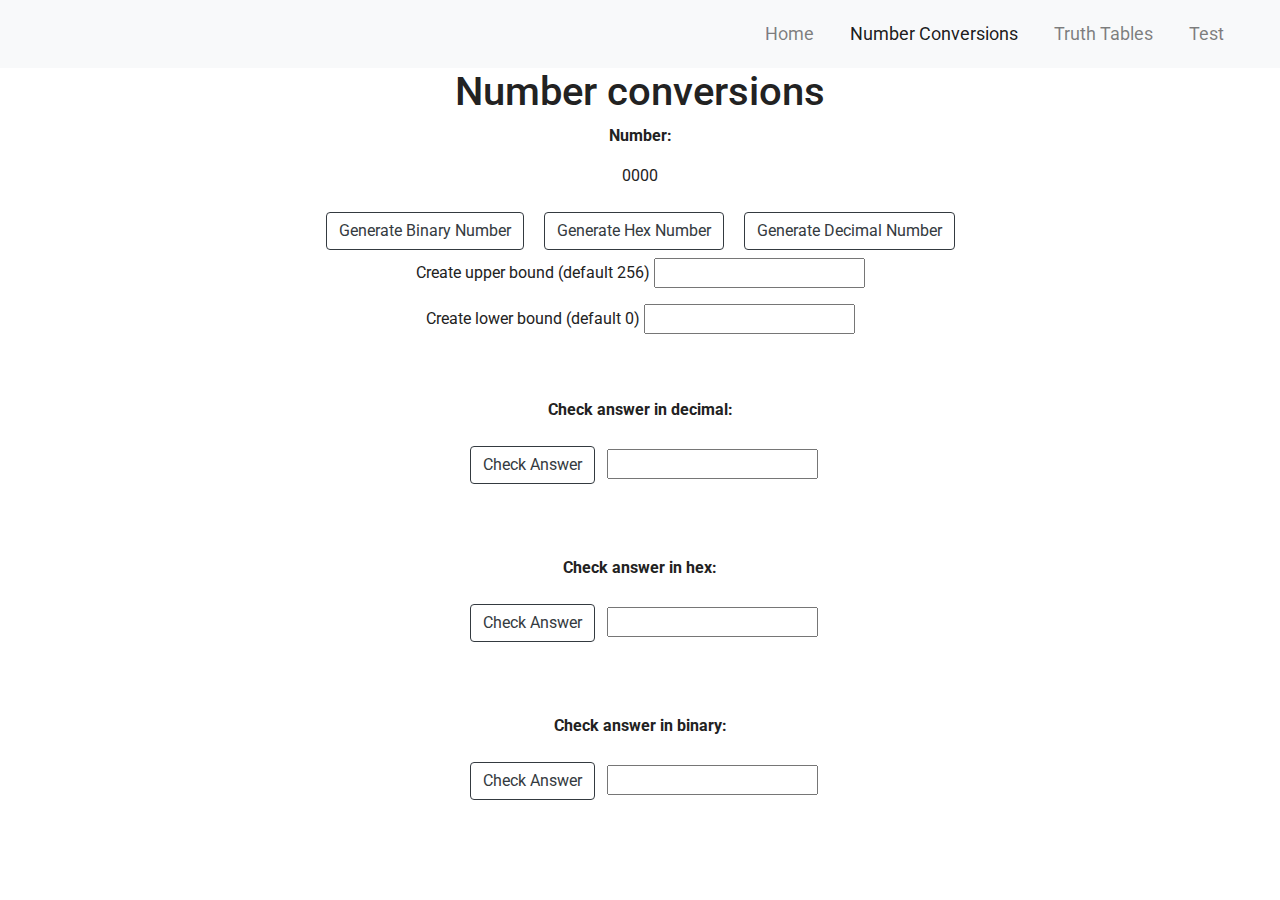
==== numberConversions.html @ 031b624b "added bootstrap" ====
<!DOCTYPE html> 
<html>
	<head>
		<meta charset="utf-8">
		<meta name="viewport" content="width=device-width, initial-scale=1">
		<link rel="icon" href="img/icon.png">
		<title>Number Conversions</title>
		<link rel="stylesheet" href="https://stackpath.bootstrapcdn.com/bootstrap/4.4.1/css/bootstrap.min.css" integrity="sha384-Vkoo8x4CGsO3+Hhxv8T/Q5PaXtkKtu6ug5TOeNV6gBiFeWPGFN9MuhOf23Q9Ifjh" crossorigin="anonymous">
		<script src="https://code.jquery.com/jquery-3.4.1.slim.min.js" integrity="sha384-J6qa4849blE2+poT4WnyKhv5vZF5SrPo0iEjwBvKU7imGFAV0wwj1yYfoRSJoZ+n" crossorigin="anonymous"></script>
		<script src="https://cdn.jsdelivr.net/npm/popper.js@1.16.0/dist/umd/popper.min.js" integrity="sha384-Q6E9RHvbIyZFJoft+2mJbHaEWldlvI9IOYy5n3zV9zzTtmI3UksdQRVvoxMfooAo" crossorigin="anonymous"></script>
		<script src="https://stackpath.bootstrapcdn.com/bootstrap/4.4.1/js/bootstrap.min.js" integrity="sha384-wfSDF2E50Y2D1uUdj0O3uMBJnjuUD4Ih7YwaYd1iqfktj0Uod8GCExl3Og8ifwB6" crossorigin="anonymous"></script>
		<link rel="stylesheet" href="https://use.fontawesome.com/releases/v5.7.2/css/all.css" integrity="sha384-fnmOCqbTlWIlj8LyTjo7mOUStjsKC4pOpQbqyi7RrhN7udi9RwhKkMHpvLbHG9Sr" crossorigin="anonymous">
		
		<link rel="stylesheet" href="style.css">
		<script src="conversionScript.js"></script>
	</head>

	<body>
		<!--Nav-->
		<nav class="navbar navbar-expand-md navbar-light bg-light sticky-top">
			<div class="container-fluid">
				<button class="navbar-toggler" type="button" data-toggle="collapse" data-target="#navbarResponsive">
					<span class="navbar-toggler-icon"></span> 
				</button>
				<div class="collapse navbar-collapse" id="navbarResponsive">
					<ul class="navbar-nav ml-auto">
						<li class="nav-item">
							<a class="nav-link" href="index.html">Home</a>
						</li>
						<li class="nav-item active">
							<a class="nav-link" href="numberConversions.html">Number Conversions</a>
						</li>
						<li class="nav-item">
							<a class="nav-link" href="truthTables.html">Truth Tables</a>
						</li>
						<li class="nav-item">
							<a class="nav-link" href="speedTest.html">Test</a>
						</li>
					</ul>
				</div>
			</div>
		</nav>

		<h1>Number conversions</h1>

		<p style="font-weight: bold">Number:</p>
		<p id="numSlot">0000</p>

		<button type="button" class="btn btn-outline-dark" onclick="generateBinNum()">Generate Binary Number</button>

		<button type="button" class="btn btn-outline-dark" onclick="generateHexNum()">Generate Hex Number</button>

		<button type="button" class="btn btn-outline-dark" onclick="generate10Num()">Generate Decimal Number</button>

		<p>
			Create upper bound (default 256)
			<input id="upperBound">
		</p>
		<p>
			Create lower bound (default 0)
			<input id="lowerBound">
		</p>

		<br><br>

		<p style="font-weight: bold">Check answer in decimal:</p>
		<button type="button" class="btn btn-outline-dark" onclick="checkAnswer10()">Check Answer</button>
		<input type="text" id="conversionInput10">
		<p id="solutionSlot10"></p>

		<br><br>
		<p style="font-weight: bold">Check answer in hex:</p>
		<button type="button" class="btn btn-outline-dark" onclick="checkAnswerHex()">Check Answer</button>
		<input type="text" id="conversionInputHex">
		<p id="solutionSlotHex"></p>

		<br><br>
		<p style="font-weight: bold">Check answer in binary:</p>
		<button type="button" class="btn btn-outline-dark" onclick="checkAnswerBinary()">Check Answer</button>
		<input type="text" id="conversionInputBinary">
		<p id="solutionSlotBinary"></p>
	</body>
</html>
---- style.css ----
@import url('https://fonts.googleapis.com/css?family=Roboto:400,700&display=swap');

html, body{
	scroll-behavior: smooth;
	height: 100%;
	width: 100%;
	font-family: 'Roboto', sans-serif;
	color: #222;
	text-align: center;
}

h1, h2{
	font-family: 'Roboto', sans-serif;
}

img{
	max-width: 100%;
	max-height: 100%;
	margin: auto;
}

button{
	margin: .5em;
}

.container-fluid img:hover{
	transform: scale(.9);
	cursor: pointer;
}

.navbar{
	padding: .8rem;
}

.navbar-nav li{
	padding-right: 20px;
}

.nav-link{
	font-size: 1.1em !important;
}

.carousel-inner img{
	width: 100%;
	height: 100%;
}

.carousel-caption{
	font-family: 'Beckman', sans-serif;
	position: absolute;
	top: 50%;
	transform: translateY(-50%);
}

.carousel-caption h1{
	font-size: 500%;
	text-shadow: 1px 1px 15px #000;
}

.carousel-caption h3{
	font-size: 200%;
	font-weight: 500;
	text-shadow: 1px 1px 10px #000;
	padding-bottom: 1rem;
}

#portfolio-caption.carousel-caption{
	font-family: 'Tomorrow', sans-serif;
	position: absolute;
	top: 50%;
	transform: translateY(55%);
}

.padding{
	padding-bottom: 2rem;
}

/* Media Queries */

@media (max-width: 992px){
	.social a{
		font-size: 3.8em;
		padding: 1.3rem;
	}
}

@media(max-width: 768px){
	.carousel-caption{
		top: 45%;
	}

	.carousel-caption h1{
		font-size: 350%;
	}

	.carousel-caption h3{
		font-size: 140%;
		font-weight: 400;
		padding-bottom: .2rem;
	}

	.carousel-caption .btn{
		font-size: 95%;
		padding: 8px 14px;
	}

	.display-4{
		font-size: 200%;
	}

	.social a{
		font-size: 3em;
		padding: 1.2rem;
	}
}

@media(max-width: 576px){
	.carousel-caption{
		top: 40%;
	}

	.carousel-caption h1{
		font-size: 250%;
	}

	.carousel-caption h3{
		font-size: 110%;
	}

	.carousel-caption .btn{
		font-size: 90%;
		padding: 4px 8px;
	}
	.carousel-indicators{
		display: none;
	}

	.display-4{
		font-size: 160%;
	}

	.social a{
		font-size: 2.5em;
		padding: .7rem;
	}

}
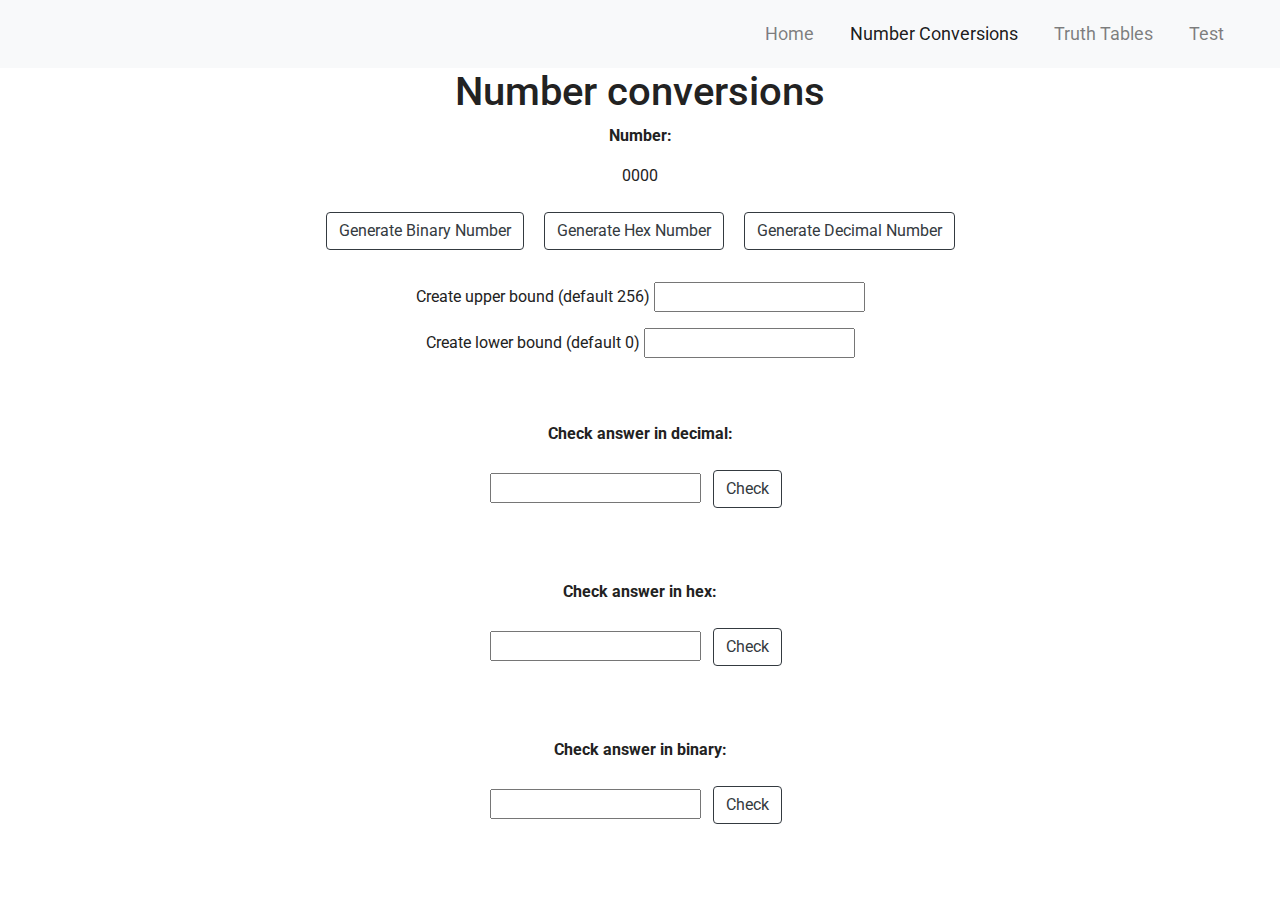
==== commit ef968b2e: "updating look" ====
--- a/numberConversions.html
+++ b/numberConversions.html
@@ -41,43 +41,45 @@
 			</div>
 		</nav>
 
-		<h1>Number conversions</h1>
+		<div class="container-fluid">
+			<h1>Number conversions</h1>
 
-		<p style="font-weight: bold">Number:</p>
-		<p id="numSlot">0000</p>
+			<p style="font-weight: bold">Number:</p>
+			<p id="numSlot">0000</p>
 
-		<button type="button" class="btn btn-outline-dark" onclick="generateBinNum()">Generate Binary Number</button>
+			<button type="button" class="btn btn-outline-dark" onclick="generateBinNum()">Generate Binary Number</button>
 
-		<button type="button" class="btn btn-outline-dark" onclick="generateHexNum()">Generate Hex Number</button>
+			<button type="button" class="btn btn-outline-dark" onclick="generateHexNum()">Generate Hex Number</button>
 
-		<button type="button" class="btn btn-outline-dark" onclick="generate10Num()">Generate Decimal Number</button>
+			<button type="button" class="btn btn-outline-dark" onclick="generate10Num()">Generate Decimal Number</button>
+			<br><br>
+			<p>
+				Create upper bound (default 256)
+				<input id="upperBound">
+			</p>
+			<p>
+				Create lower bound (default 0)
+				<input id="lowerBound">
+			</p>
 
-		<p>
-			Create upper bound (default 256)
-			<input id="upperBound">
-		</p>
-		<p>
-			Create lower bound (default 0)
-			<input id="lowerBound">
-		</p>
+			<br><br>
 
-		<br><br>
+			<p style="font-weight: bold">Check answer in decimal:</p>
+			<input type="text" id="conversionInput10">
+			<button type="button" class="btn btn-outline-dark" onclick="checkAnswer10()">Check</button>
+			<p id="solutionSlot10"></p>
 
-		<p style="font-weight: bold">Check answer in decimal:</p>
-		<button type="button" class="btn btn-outline-dark" onclick="checkAnswer10()">Check Answer</button>
-		<input type="text" id="conversionInput10">
-		<p id="solutionSlot10"></p>
+			<br><br>
+			<p style="font-weight: bold">Check answer in hex:</p>
+			<input type="text" id="conversionInputHex">
+			<button type="button" class="btn btn-outline-dark" onclick="checkAnswerHex()">Check</button>
+			<p id="solutionSlotHex"></p>
 
-		<br><br>
-		<p style="font-weight: bold">Check answer in hex:</p>
-		<button type="button" class="btn btn-outline-dark" onclick="checkAnswerHex()">Check Answer</button>
-		<input type="text" id="conversionInputHex">
-		<p id="solutionSlotHex"></p>
-
-		<br><br>
-		<p style="font-weight: bold">Check answer in binary:</p>
-		<button type="button" class="btn btn-outline-dark" onclick="checkAnswerBinary()">Check Answer</button>
-		<input type="text" id="conversionInputBinary">
-		<p id="solutionSlotBinary"></p>
+			<br><br>
+			<p style="font-weight: bold">Check answer in binary:</p>
+			<input type="text" id="conversionInputBinary">
+			<button type="button" class="btn btn-outline-dark" onclick="checkAnswerBinary()">Check</button>
+			<p id="solutionSlotBinary"></p>
+		</div>
 	</body>
 </html>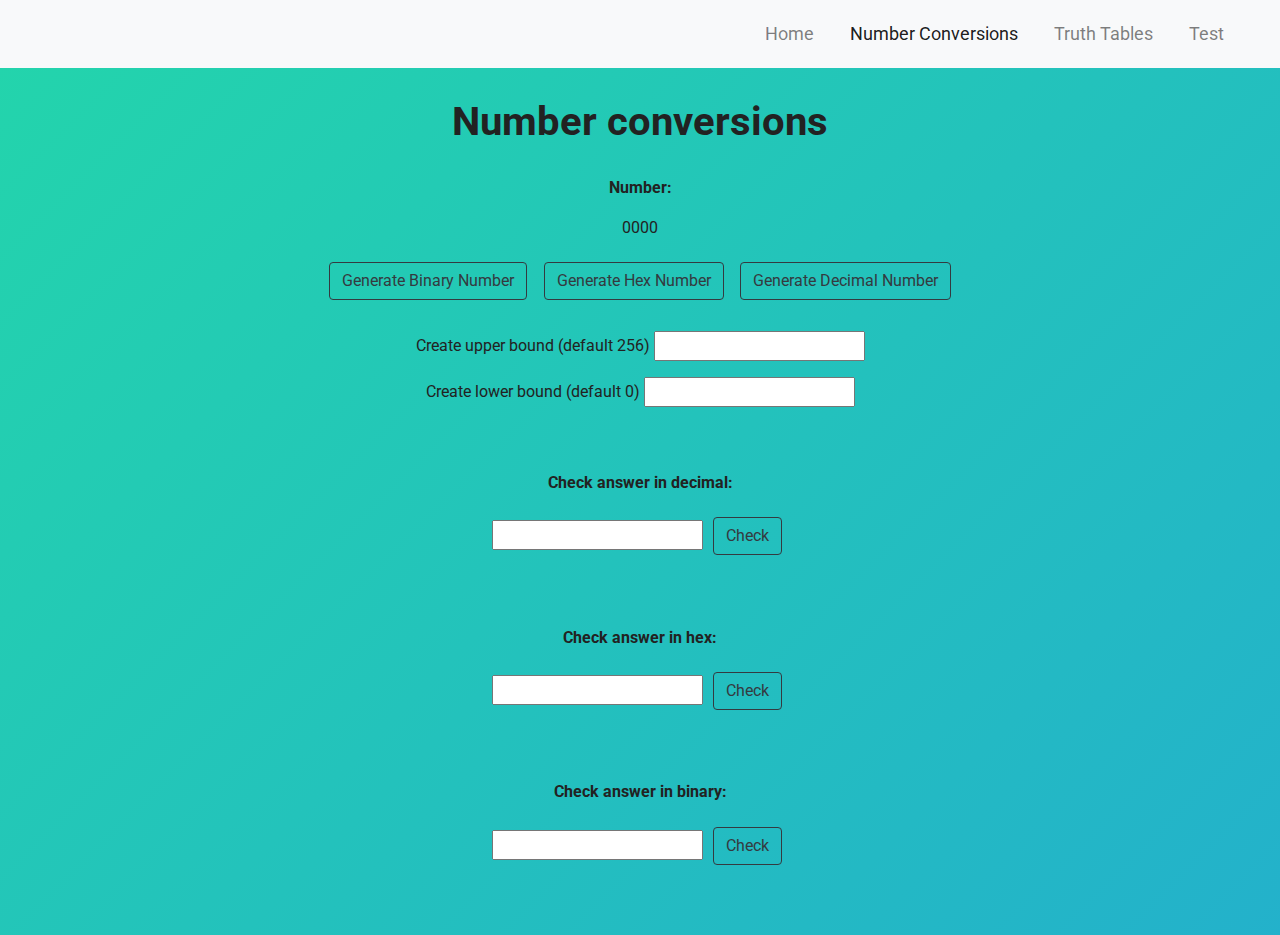
==== commit 41a38d4d: "added colors, spacing, better user interactions" ====
--- a/numberConversions.html
+++ b/numberConversions.html
@@ -81,5 +81,6 @@
 			<button type="button" class="btn btn-outline-dark" onclick="checkAnswerBinary()">Check</button>
 			<p id="solutionSlotBinary"></p>
 		</div>
+		<br><br>
 	</body>
 </html>--- a/style.css
+++ b/style.css
@@ -9,8 +9,15 @@
 	text-align: center;
 }
 
-h1, h2{
+h1{
 	font-family: 'Roboto', sans-serif;
+	font-weight: bold;
+	margin: .75em;
+}
+
+h2{
+	font-family: 'Roboto', sans-serif;
+	margin: .75em;
 }
 
 img{
@@ -19,8 +26,28 @@
 	margin: auto;
 }
 
+
+
 button{
-	margin: .5em;
+	margin: .4em;
+}
+
+body {
+	background: linear-gradient(-45deg, #ee7752, #bf1d40, #23a6d5, #23d5ab);
+	background-size: 400% 400%;
+	animation: gradient 15s ease infinite;
+}
+
+@keyframes gradient {
+	0% {
+		background-position: 0% 50%;
+	}
+	50% {
+		background-position: 100% 50%;
+	}
+	100% {
+		background-position: 0% 50%;
+	}
 }
 
 .container-fluid img:hover{
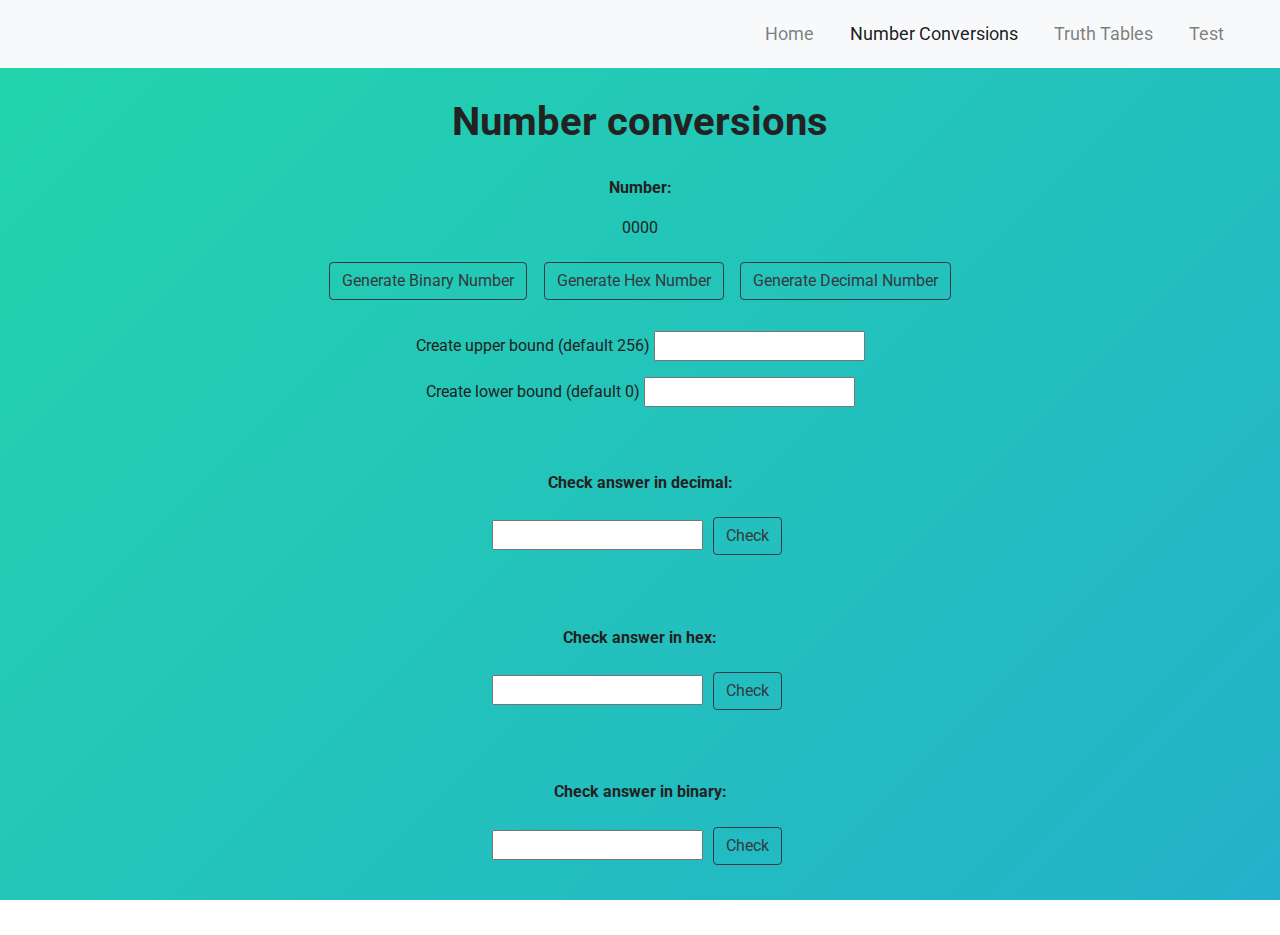
==== commit ec0f65c2: "trying to fix url issue" ====
--- a/numberConversions.html
+++ b/numberConversions.html
@@ -25,16 +25,16 @@
 				<div class="collapse navbar-collapse" id="navbarResponsive">
 					<ul class="navbar-nav ml-auto">
 						<li class="nav-item">
-							<a class="nav-link" href="index.html">Home</a>
+							<a class="nav-link" href="index">Home</a>
 						</li>
 						<li class="nav-item active">
-							<a class="nav-link" href="numberConversions.html">Number Conversions</a>
+							<a class="nav-link" href="numberConversions">Number Conversions</a>
 						</li>
 						<li class="nav-item">
-							<a class="nav-link" href="truthTables.html">Truth Tables</a>
+							<a class="nav-link" href="truthTables">Truth Tables</a>
 						</li>
 						<li class="nav-item">
-							<a class="nav-link" href="speedTest.html">Test</a>
+							<a class="nav-link" href="speedTest">Test</a>
 						</li>
 					</ul>
 				</div>
--- a/style.css
+++ b/style.css
@@ -7,6 +7,7 @@
 	font-family: 'Roboto', sans-serif;
 	color: #222;
 	text-align: center;
+	overflow-y: auto;
 }
 
 h1{
